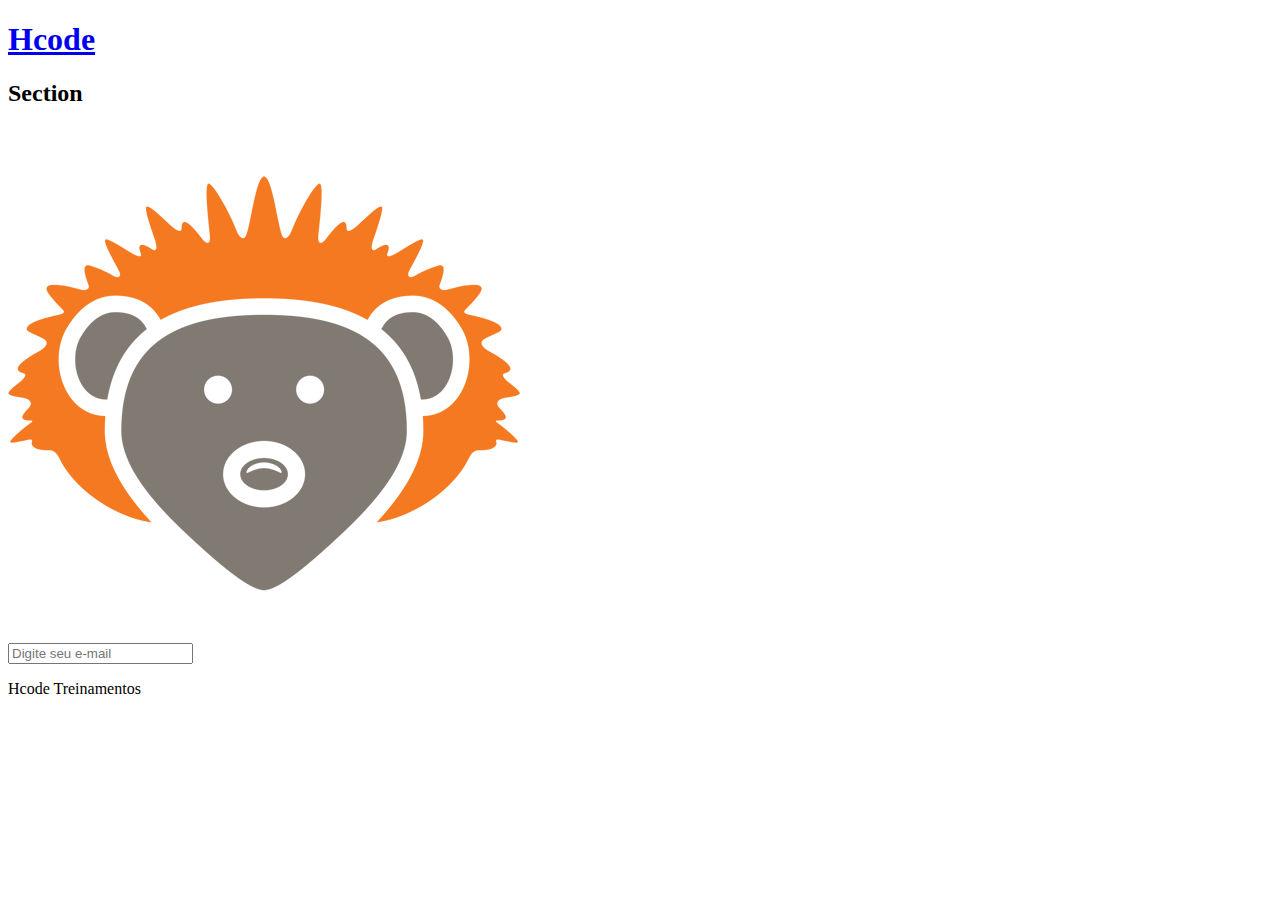
==== projeto-login/index.html @ 3bc6dbfc "input email" ====
<!doctype html>
<html lang="pt-br">
<head>
    <meta charset="utf-8">
    <meta name="viewport" content="width=device-width, initial-scale=1.0">
    <meta http-equiv="x-ua-compatible" content="ie=edge">
    <title>Login</title>
</head>
<body>

    <header>
        <h1><a href="https://www.hcode.com.br">Hcode</a></h1>
        <nav></nav>
    </header>

    <section>
        <h2>Section</h2>
        <div>
            <a href="https://www.hcode.com.br" target="_blank"><img src="assets/images/hcode.png" alt="Logo da Hcode"></a>
        </div>

        <form action="/login" method="post">
            <div>
                <input type="email" placeholder="Digite seu e-mail" required>


            </div>

        </form>


    </section>

    <footer>
        <p>Hcode Treinamentos</p>
    </footer>

</body>
</html>
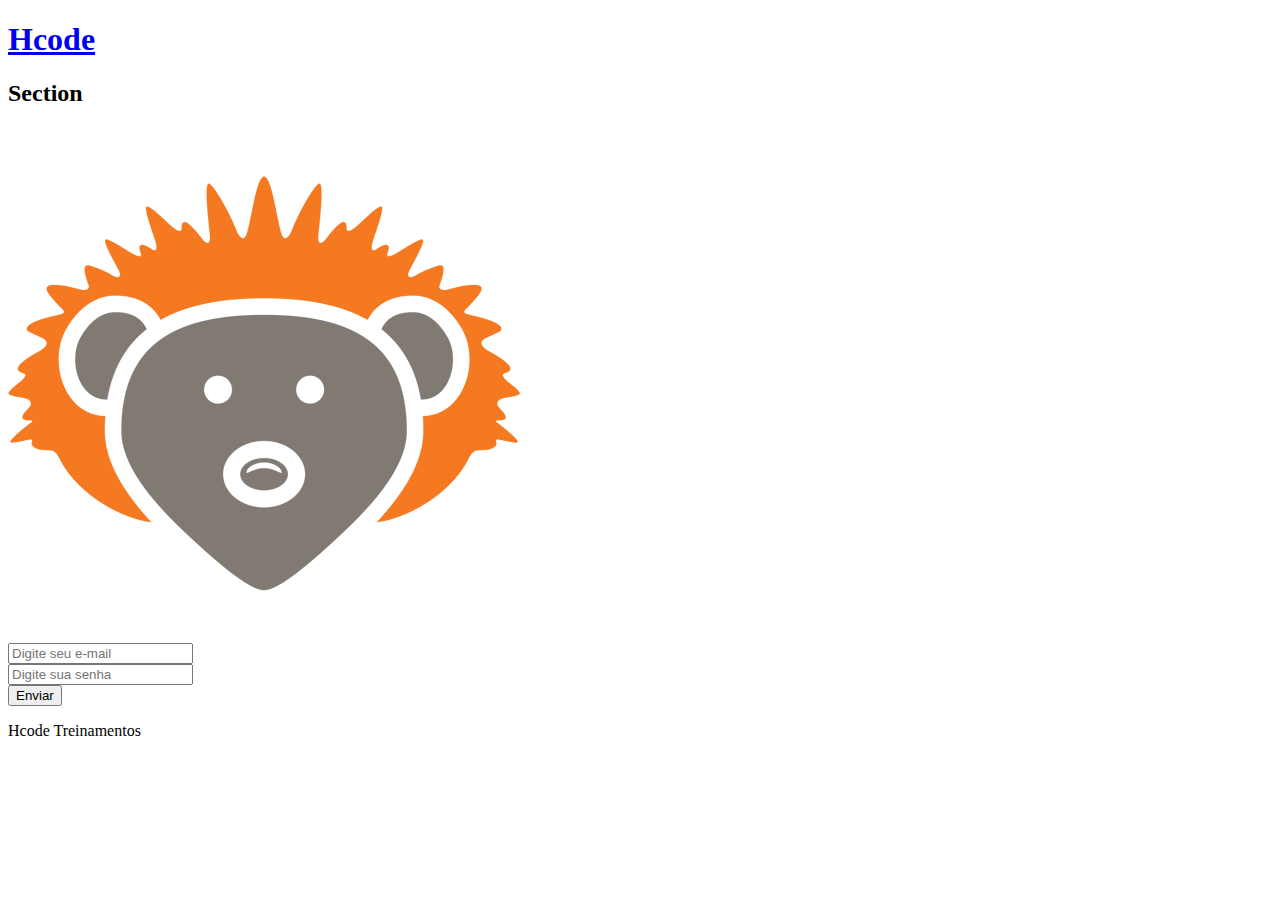
==== commit a953e39d: "input password e botão" ====
--- a/projeto-login/index.html
+++ b/projeto-login/index.html
@@ -20,10 +20,17 @@
         </div>
 
         <form action="/login" method="post">
+            
             <div>
                 <input type="email" placeholder="Digite seu e-mail" required>
+            </div>
 
+            <div>
+                <input type="password" placeholder="Digite sua senha" required>
+            </div>
 
+            <div>
+                <button>Enviar</button>
             </div>
 
         </form>
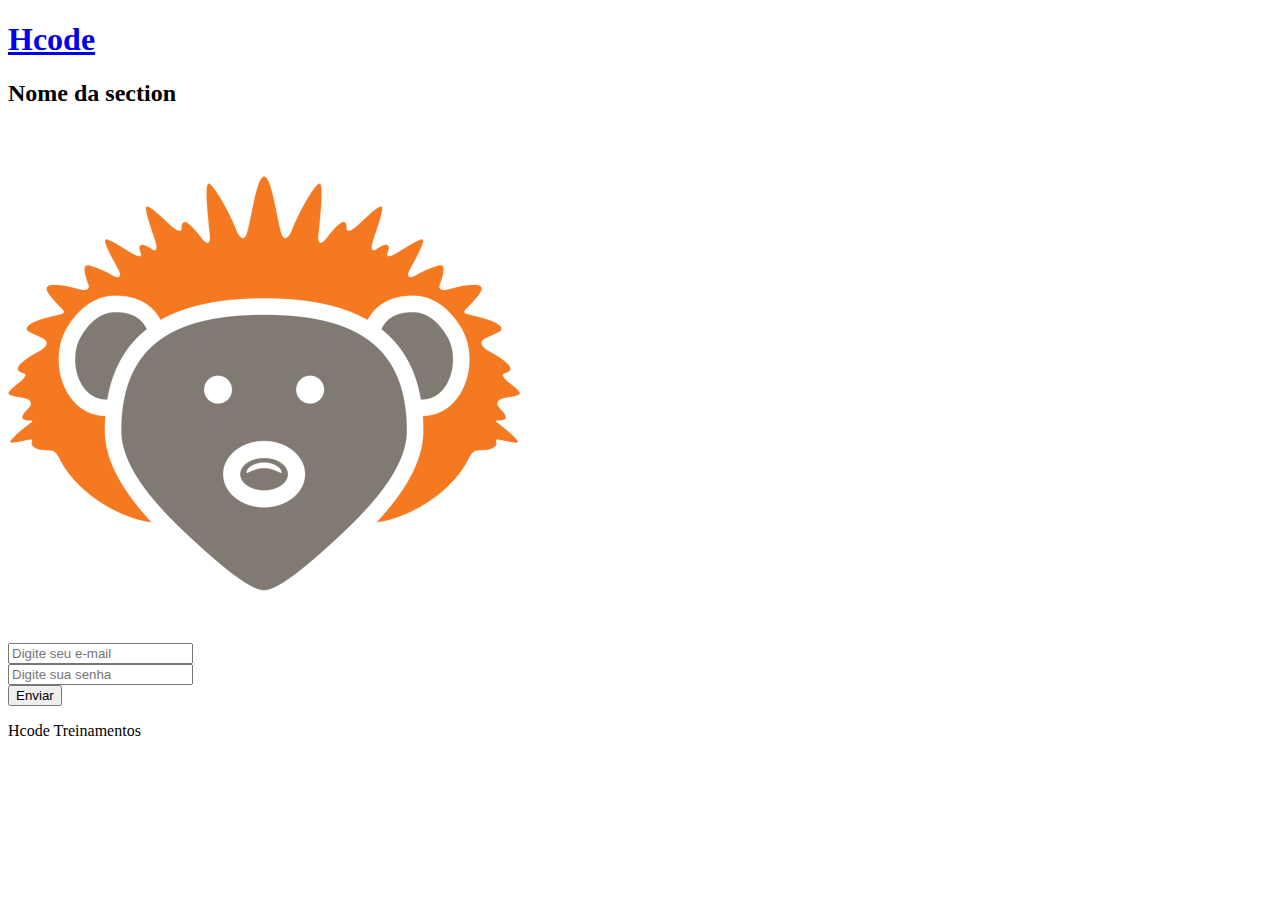
==== commit 009627c0: "criando pasta e arquivo css" ====
--- a/projeto-login/index.html
+++ b/projeto-login/index.html
@@ -4,7 +4,8 @@
     <meta charset="utf-8">
     <meta name="viewport" content="width=device-width, initial-scale=1.0">
     <meta http-equiv="x-ua-compatible" content="ie=edge">
-    <title>Login</title>
+    <title>Projeto Login</title>
+    <link rel="stylesheet" href="/assets/css/style.css">
 </head>
 <body>
 
@@ -14,7 +15,7 @@
     </header>
 
     <section>
-        <h2>Section</h2>
+        <h2>Nome da section</h2>
         <div>
             <a href="https://www.hcode.com.br" target="_blank"><img src="assets/images/hcode.png" alt="Logo da Hcode"></a>
         </div>
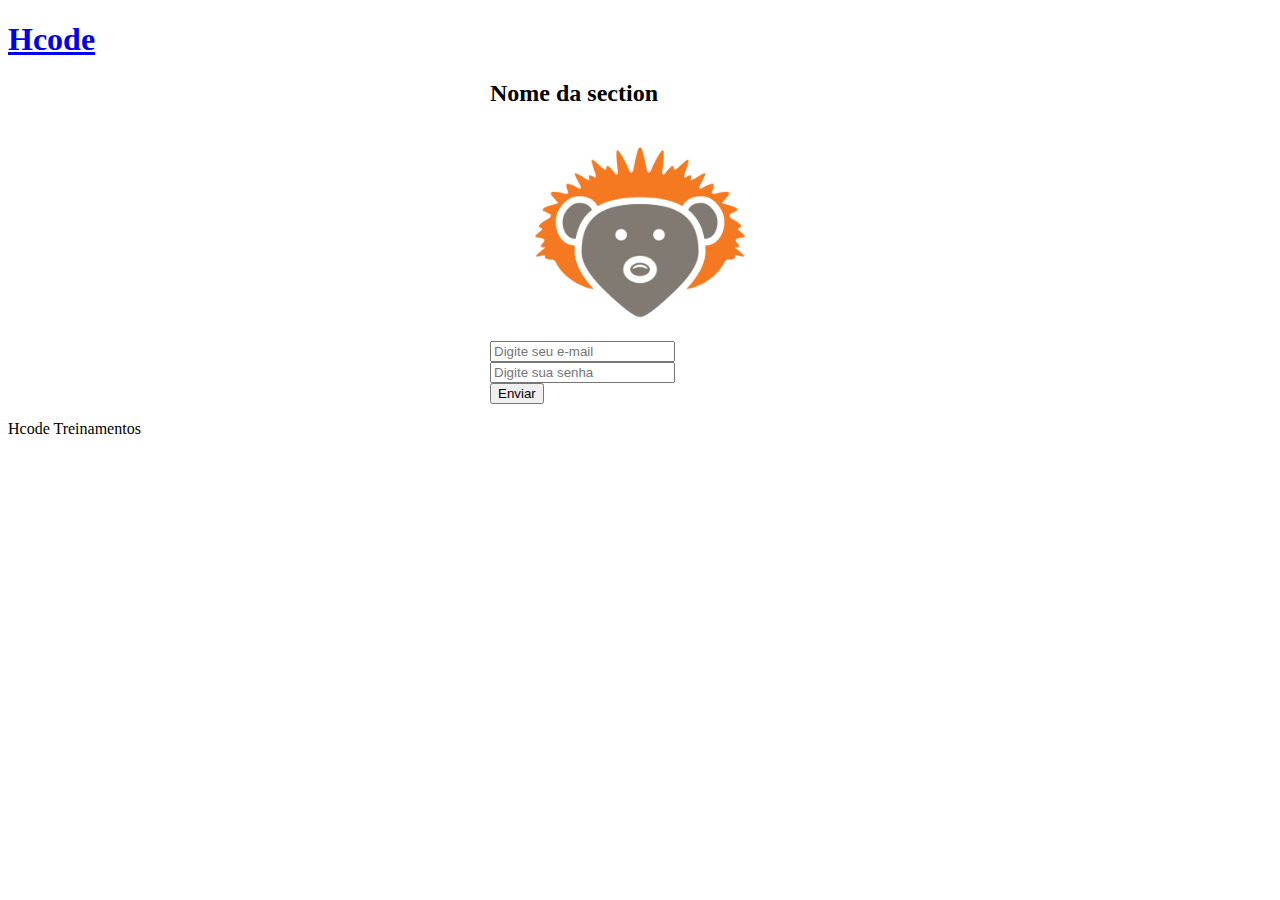
==== commit 6f79e9fc: "1 parte" ====
--- a/projeto-login/index.html
+++ b/projeto-login/index.html
@@ -5,7 +5,7 @@
     <meta name="viewport" content="width=device-width, initial-scale=1.0">
     <meta http-equiv="x-ua-compatible" content="ie=edge">
     <title>Projeto Login</title>
-    <link rel="stylesheet" href="/assets/css/style.css">
+    <link rel="stylesheet" href="assets/css/style.css">
 </head>
 <body>
 
@@ -14,10 +14,11 @@
         <nav></nav>
     </header>
 
-    <section>
+    <section class="content-center">
         <h2>Nome da section</h2>
-        <div>
-            <a href="https://www.hcode.com.br" target="_blank"><img src="assets/images/hcode.png" alt="Logo da Hcode"></a>
+        <div class="text-center">
+            <a href="https://www.hcode.com.br" target="_blank">
+                <img src="assets/images/hcode.png" alt="Logo da Hcode"></a>
         </div>
 
         <form action="/login" method="post">
--- a/projeto-login/assets/css/style.css
+++ b/projeto-login/assets/css/style.css
@@ -0,0 +1,17 @@
+body {
+    background-color: #ffffff;
+}
+
+.content-center {
+    width: 100%;
+    max-width: 300px;
+    margin: auto;
+}
+
+.content-center .text-center {
+    text-align: center;
+}
+
+.content-center img {
+    width: 70%;
+}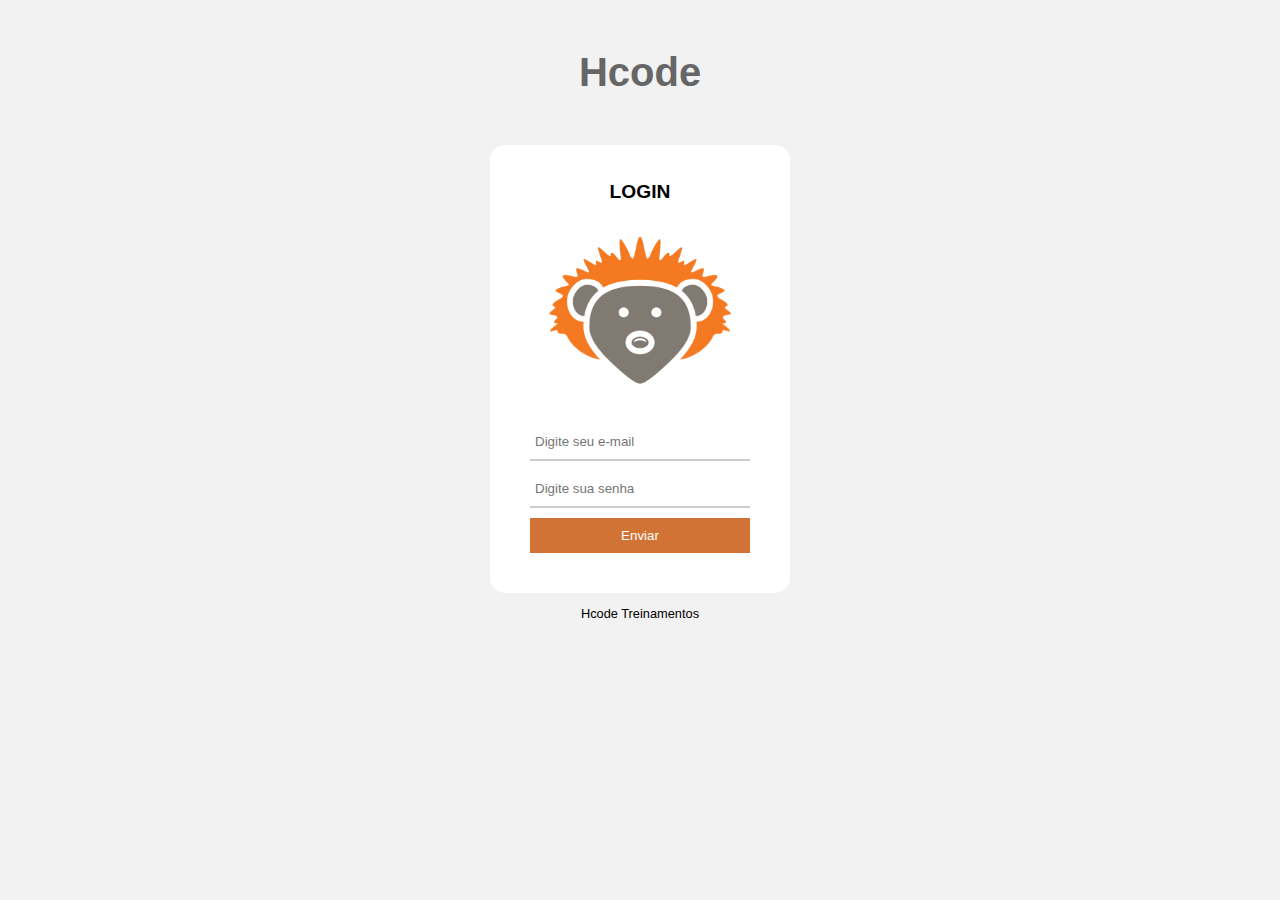
==== commit 6408c637: "alterações css" ====
--- a/projeto-login/index.html
+++ b/projeto-login/index.html
@@ -15,8 +15,8 @@
     </header>
 
     <section class="content-center">
-        <h2>Nome da section</h2>
         <div class="text-center">
+            <h2>LOGIN</h2>
             <a href="https://www.hcode.com.br" target="_blank">
                 <img src="assets/images/hcode.png" alt="Logo da Hcode"></a>
         </div>
@@ -37,7 +37,6 @@
 
         </form>
 
-
     </section>
 
     <footer>
--- a/projeto-login/assets/css/style.css
+++ b/projeto-login/assets/css/style.css
@@ -1,17 +1,96 @@
+* {
+    box-sizing: border-box;
+    font-family: Arial, Helvetica, sans-serif;
+}
+
 body {
-    background-color: #ffffff;
+    background-color: #f2f2f2;
 }
 
 .content-center {
     width: 100%;
     max-width: 300px;
     margin: auto;
+    padding: 20px;
+    background-color: #FFF;
+    border-radius: 15px;
 }
 
 .content-center .text-center {
     text-align: center;
+    font-size: 0.8em;
 }
 
 .content-center img {
     width: 70%;
+}
+
+.content-center form {
+    margin: 20px;
+}
+
+.content-center input,
+.content-center button {
+    width: 100%;
+    padding: 10px 5px;
+    border: none;
+    outline: none;
+}
+
+.content-center input {
+    border-bottom-color: #CCC;
+    border-bottom-style: solid;
+    border-bottom-width: 2px;
+    margin-bottom: 10px;
+}
+
+.content-center input:focus {
+    border-bottom-color: #D07335;
+
+}
+
+.content-center button {
+    background-color: #D07335;
+    color: #FFF;
+}
+
+.content-center button:hover {
+    background-color: #B55B28;
+    cursor: pointer;
+}
+
+.content-center button:active {
+    background-color: #C14E0E;
+}
+
+header a {
+    color: #666;
+    text-decoration: none;
+}
+
+header a:visited {
+    color: #000;
+}
+
+header a:hover {
+    text-decoration: underline;
+}
+
+header a:focus {
+    color: red;
+}
+
+header a:active {
+    color: yellow;
+}
+
+header h1 {
+    font-size: 2.5em;
+    text-align: center;
+    margin: 50px auto;
+}
+
+footer {
+    font-size: 0.8em;
+    text-align: center;
 }